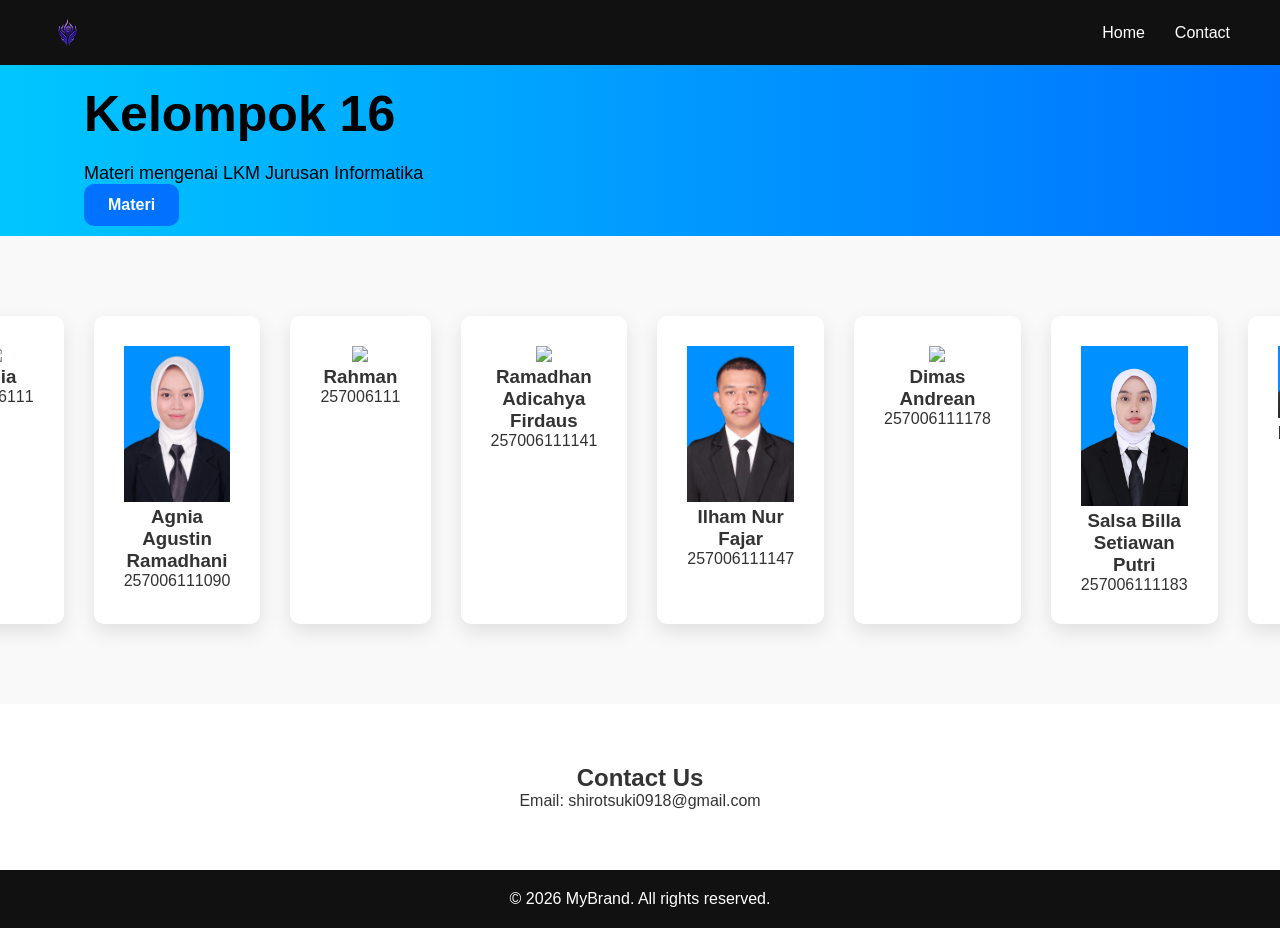
==== index.html @ eaf29628 "Update index.html" ====
<!DOCTYPE html>
<html lang="id">
<head>
    <meta charset="UTF-8">
    <title>Web Kelompok 16</title>
  
    <link rel="stylesheet" href="style.css">
    <link rel="icon" href="images/logo.png">

    <meta property="og:title" content="Web LKM Kelompok 16 Informatika UNSIL Angkatan 2025">
    <meta property="og:description" content="Website dibuat untuk memenuhi tugas LKM Jurusan Informatika 2026.">
    <meta property="og:type" content="website">
    <meta property="og:image" content="images/logo.png">
  
    <meta name="viewport" content="width=device-width, initial-scale=1.0">
    <meta name="description" content="Website Kelompok 16 Jurusan Informatika UNSIL.">
</head>
<body>

    <!-- Navbar -->
    <nav class="navbar">
        <div class="logo">
            <img src="images/logo.png" alt="Logo">
        </div>
        <ul class="nav-links">
            <li><a href="./index.html">Home</a></li>
            <li><a href="./contact.html">Contact</a></li>
        </ul>
    </nav>


    <!-- Hero Section -->
    <section class="hero">
        <div class="container">
            <h1>Kelompok 16</h1>
            <p>Materi mengenai LKM Jurusan Informatika</p>
            <a href="materi.html" class="cta-btn">
            Materi
        </a>
        </div>

    </section>

    <!-- Features -->
    <section class="features" id="features">
        <div class="card">
            <img src="images/Diva.jpeg">
            <h3>Diva Putra Utama</h3>
            <p>257006111012</p>
        </div>
        <div class="card">
            <img src="images/Aulia.jpeg">
            <h3>Aulia</h3>
            <p>257006111</p>
        </div>
        <div class="card">
            <img src="images/Agnia.jpeg">
            <h3>Agnia Agustin Ramadhani</h3>
            <p>257006111090</p>
        </div>
        <div class="card">
            <img src="images/Rahman.jpeg">
            <h3>Rahman</h3>
            <p>257006111</p>
        </div>
        <div class="card">
            <img src="images/Ramadhan.jpg">
            <h3>Ramadhan Adicahya Firdaus</h3>
            <p>257006111141</p>
        </div>
        <div class="card">
            <img src="images/Ilham.jpeg">
            <h3>Ilham Nur Fajar</h3>
            <p>257006111147</p>
        </div>
        <div class="card">
            <img src="images/Dimas.jpg">
            <h3>Dimas Andrean</h3>
            <p>257006111178</p>
        </div>
        <div class="card">
            <img src="images/Salsabilla.jpeg">
            <h3>Salsa Billa Setiawan Putri</h3>
            <p>257006111183</p>
        </div>
        <div class="card">
            <img src="images/Ilham.jpeg">
            <h3>Ilham Nur Fajar</h3>
            <p>NPM</p>
        </div>
        <div class="card">
            <img src="images/Fakhri.jpeg">
            <h3>Fakhri Dinal Maulana Putra</h3>
            <p>257006111205</p>
        </div>
    </section>

    <!-- Contact -->
    <section class="contact" id="contact">
        <h2>Contact Us</h2>
        <p>Email: shirotsuki0918@gmail.com</p>
    </section>

    <!-- Footer -->
    <footer>
        <p>© 2026 MyBrand. All rights reserved.</p>
    </footer>

  
    <!-- LOGIN MODAL -->

<script src="script.js"></script>

</body>
</html>
---- style.css ----
* {
    margin: 0;
    padding: 0;
    box-sizing: border-box;
}

/* Responsive */
@media (max-width: 768px) {
    .features {
        flex-direction: column;
        align-items: center;
    }
}

/* Responsive */
@media (max-width: 768px) {
    .contact-wrapper {
        grid-template-columns: 1fr;
    }
}

@keyframes fadeIn {
    from { opacity: 0; transform: translateY(-10px); }
    to { opacity: 1; transform: translateY(0); }
}

html {
    scroll-behavior: smooth;
}

.buttons{
    display:grid;
    grid-template-columns:repeat(4,1fr);
    gap:10px;
}

.buttons button{
    height:60px;
    font-size:20px;
    border:none;
    border-radius:8px;
    cursor:pointer;
}

button{
background:#333;
color:white;
}

button:hover{
background:#555;
}

body {
    font-family: Arial, sans-serif;
    color: #333;
}

.btn-primary {
    background: #0072ff;
    color: white;
    padding: 12px 20px;
    border: none;
    border-radius: 8px;
    cursor: pointer;
    transition: 0.3s;
}

.btn-primary:hover {
    background: #005ac1;
}

.btn-secondary {
    background: #f0f0f0;
    border: none;
    padding: 10px;
    border-radius: 8px;
    cursor: pointer;
    margin-top: 10px;
}

.card {
    background: white;
    padding: 30px;
    width: 260px;
    text-align: center;
    border-radius: 10px;
    box-shadow: 0 8px 20px rgba(0,0,0,0.1);
    transition: 0.3s;
}

.card img{
  max-width:100%;
  max-height:100%;
  object-fit:contain;
}

.card:hover {
    transform: translateY(-8px);
    box-shadow: 0 15px 30px rgba(0,0,0,0.15);
}

.close {
    position: absolute;
    right: 15px;
    top: 10px;
    font-size: 35px;
    cursor: pointer;
}

/* Contact */
.contact {
    padding: 60px 20px;
    text-align: center;
}

/* ===== CONTACT PAGE ===== */

.contact-page {
    padding: 80px 20px;
    background-color: #f4f7fa;
}

.contact-wrapper {
    display: grid;
    grid-template-columns: 1fr 1fr;
    gap: 50px;
}

.contact-form,
.contact-info {
    background: white;
    padding: 40px;
    border-radius: 12px;
    box-shadow: 0 10px 25px rgba(0, 0, 0, 0.05);
}

.contact-form h2,
.contact-info h2 {
    margin-bottom: 25px;
    color: #0072ff;
}

.container {
    max-width: 1200px;
    margin: auto;
    padding: 0 20px;
}

.cta-btn {
    display: inline-block;
    padding: 12px 24px;
    background-color: #0072ff;
    color: rgb(255, 255, 255);
    text-decoration: none;
    border-radius: 10px;
    font-weight: bold;
    transition: 0.3s;
}

.cta-btn:hover {
    background-color: #261e91;
    transform: translateY(-2px);
}

.materi {
    padding: 60px 10%;
}

.day-box {
    background: white;
    border: 2px solid #ddd;
    border-radius: 15px;
    padding: 25px;
    margin-bottom: 25px;

    box-shadow: 0 4px 10px rgba(0,0,0,0.1);

    transition: 0.3s;
}

.day-box:hover {
    transform: translateY(-5px);
}

.day-box h2 {
    margin-bottom: 10px;
    color: #4f46e5;
}

.day-box p {
    line-height: 1.7;
}

#display{
    width:100%;
    height:60px;
    font-size:24px;
    text-align:right;
    margin-bottom:15px;
    padding:10px;
}

.divider {
    margin: 15px 0;
    color: #888;
}

/* Features */
.features {
    display: flex;
    justify-content: center;
    gap: 30px;
    padding: 80px 20px;
    background-color: #f9f9f9;
}

/* ===== FEATURES PAGE ===== */

.features-page {
    padding: 80px 20px;
    background-color: #f9f9f9;
}

.features-grid {
    display: grid;
    grid-template-columns: repeat(auto-fit, minmax(250px, 1fr));
    gap: 30px;
    margin-top: 40px;
}

.feature-card {
    background: white;
    padding: 30px;
    border-radius: 12px;
    box-shadow: 0 10px 25px rgba(0, 0, 0, 0.05);
    text-align: center;
    transition: transform 0.3s ease, box-shadow 0.3s ease;
}

.feature-card:hover {
    transform: translateY(-8px);
    box-shadow: 0 15px 35px rgba(0, 0, 0, 0.1);
}

.feature-card h3 {
    margin-bottom: 15px;
    font-size: 20px;
    color: #0072ff;
}

.feature-card p {
    color: #555;
    font-size: 15px;
    line-height: 1.6;
}

/* Footer */
footer {
    background: #111;
    color: white;
    text-align: center;
    padding: 20px;
}

.form-group {
    margin-bottom: 20px;
}

.form-group label {
    display: block;
    margin-bottom: 8px;
    font-weight: 600;
}

.form-group input,
.form-group textarea {
    width: 100%;
    padding: 12px;
    border: 1px solid #ddd;
    border-radius: 8px;
    font-size: 14px;
}

.form-group input:focus,
.form-group textarea:focus {
    outline: none;
    border-color: #0072ff;
}

/* Hero */
.hero {
    background: linear-gradient(to right, #00c6ff, #0072ff);
    display: left;
    flex-direction: column;
    justify-content: center;
    align-items: center;
    color: rgb(0, 0, 0);
    text-align: left;
    padding: 20px 5% 10px;
}

.hero h1 {
    font-size: 50px;
    margin-bottom: 20px;
}

.hero p {
    font-size: 18px;
    margin-bottom: 0px;
}

.hero button {
    padding: 12px 30px;
    border: none;
    border-radius: 5px;
    background: white;
    color: #0072ff;
    font-weight: bold;
    cursor: pointer;
    transition: 0.3s;
}

.hero button:hover {
    background: #f0f0f0;
}

.login-btn {
    background: #0072ff;
    color: white;
    border: none;
    padding: 8px 16px;
    border-radius: 6px;
    cursor: pointer;
}

.logo {
    display: flex;
    align-items: center;
}

.logo img {
    height: 35px;
    width: auto;
    object-fit: contain;
}

.modal {
    display: none;
    position: fixed;
    z-index: 999;
    left: 0;
    top: 0;
    width: 100%;
    height: 100%;
    background: rgba(0,0,0,0.5);
    justify-content: center;
    align-items: center;
}

.modal-content {
    background: white;
    padding: 40px;
    border-radius: 12px;
    width: 350px;
    text-align: center;
    position: relative;
    animation: fadeIn 0.3s ease;
}

.modal-content input {
    width: 100%;
    padding: 12px;
    margin: 10px 0;
    border-radius: 8px;
    border: 1px solid #000000;
}


/* Navbar */
.navbar {
    display: flex;
    justify-content: space-between;
    align-items: center;
    padding: 15px 50px;
    background-color: #111;
    color: white;
}

.nav-links {
    list-style: none;
    display: flex;
    gap: 30px;
}

.nav-links a {
    text-decoration: none;
    color: white;
    transition: 0.3s;
}

.nav-links a.active {
    border-bottom: 2px solid #00c6ff;
}

.nav-links a:hover {
    color: #00c6ff;
}

.page-hero {
    padding: 120px 20px 80px;
    background: linear-gradient(to right, #00c6ff, #0072ff);
    color: white;
    text-align: center;
}

.page-hero h1 {
    font-size: 42px;
    margin-bottom: 15px;
}

.page-hero p {
    font-size: 18px;
}

#result{
    color: rgb(0, 0, 0);
    font-weight: bold;
    font-size: 22px;
    margin-top: 15px;
}
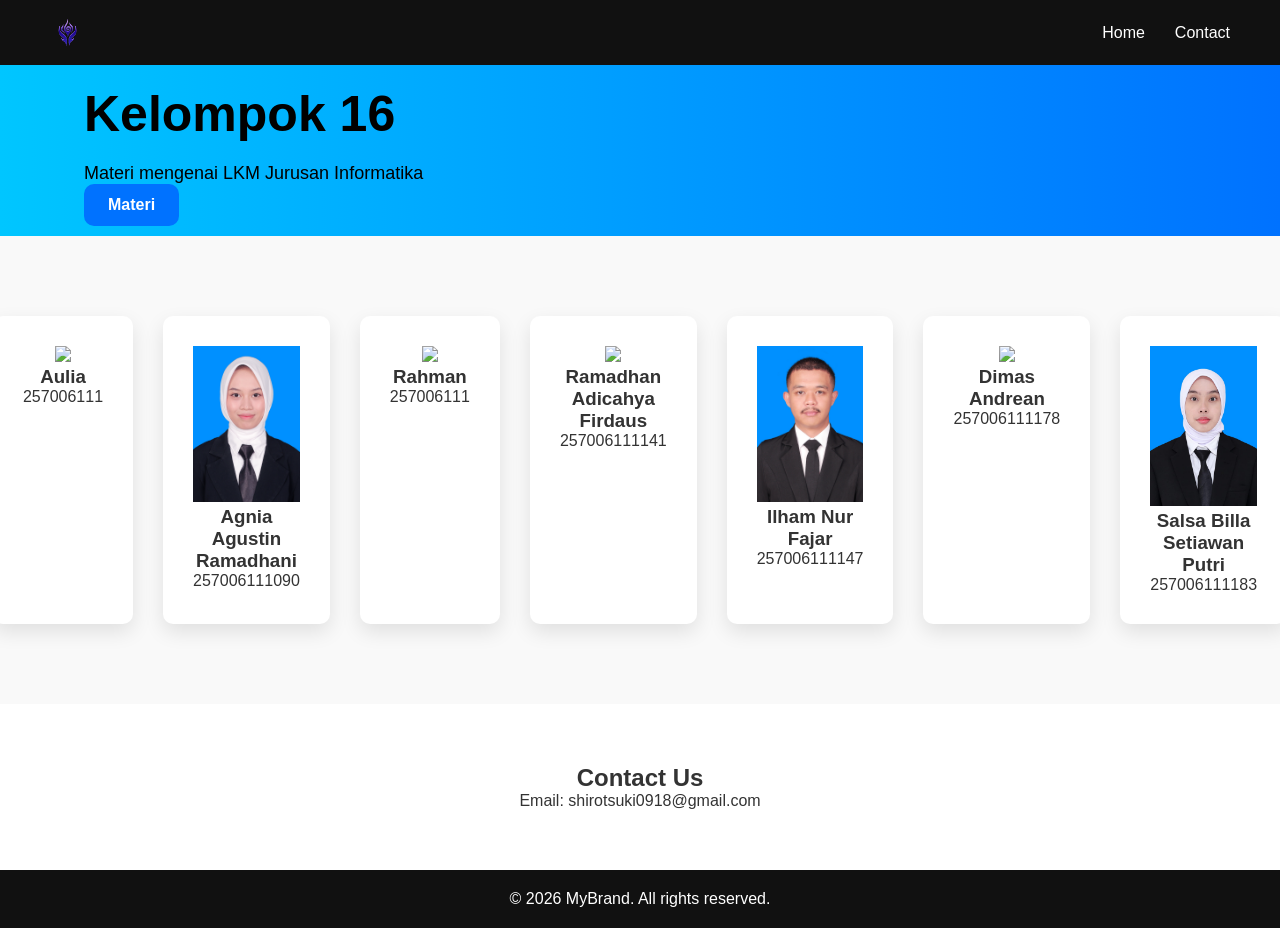
==== commit 2e256585: "Update index.html" ====
--- a/index.html
+++ b/index.html
@@ -84,11 +84,6 @@
             <p>257006111183</p>
         </div>
         <div class="card">
-            <img src="images/Ilham.jpeg">
-            <h3>Ilham Nur Fajar</h3>
-            <p>NPM</p>
-        </div>
-        <div class="card">
             <img src="images/Fakhri.jpeg">
             <h3>Fakhri Dinal Maulana Putra</h3>
             <p>257006111205</p>
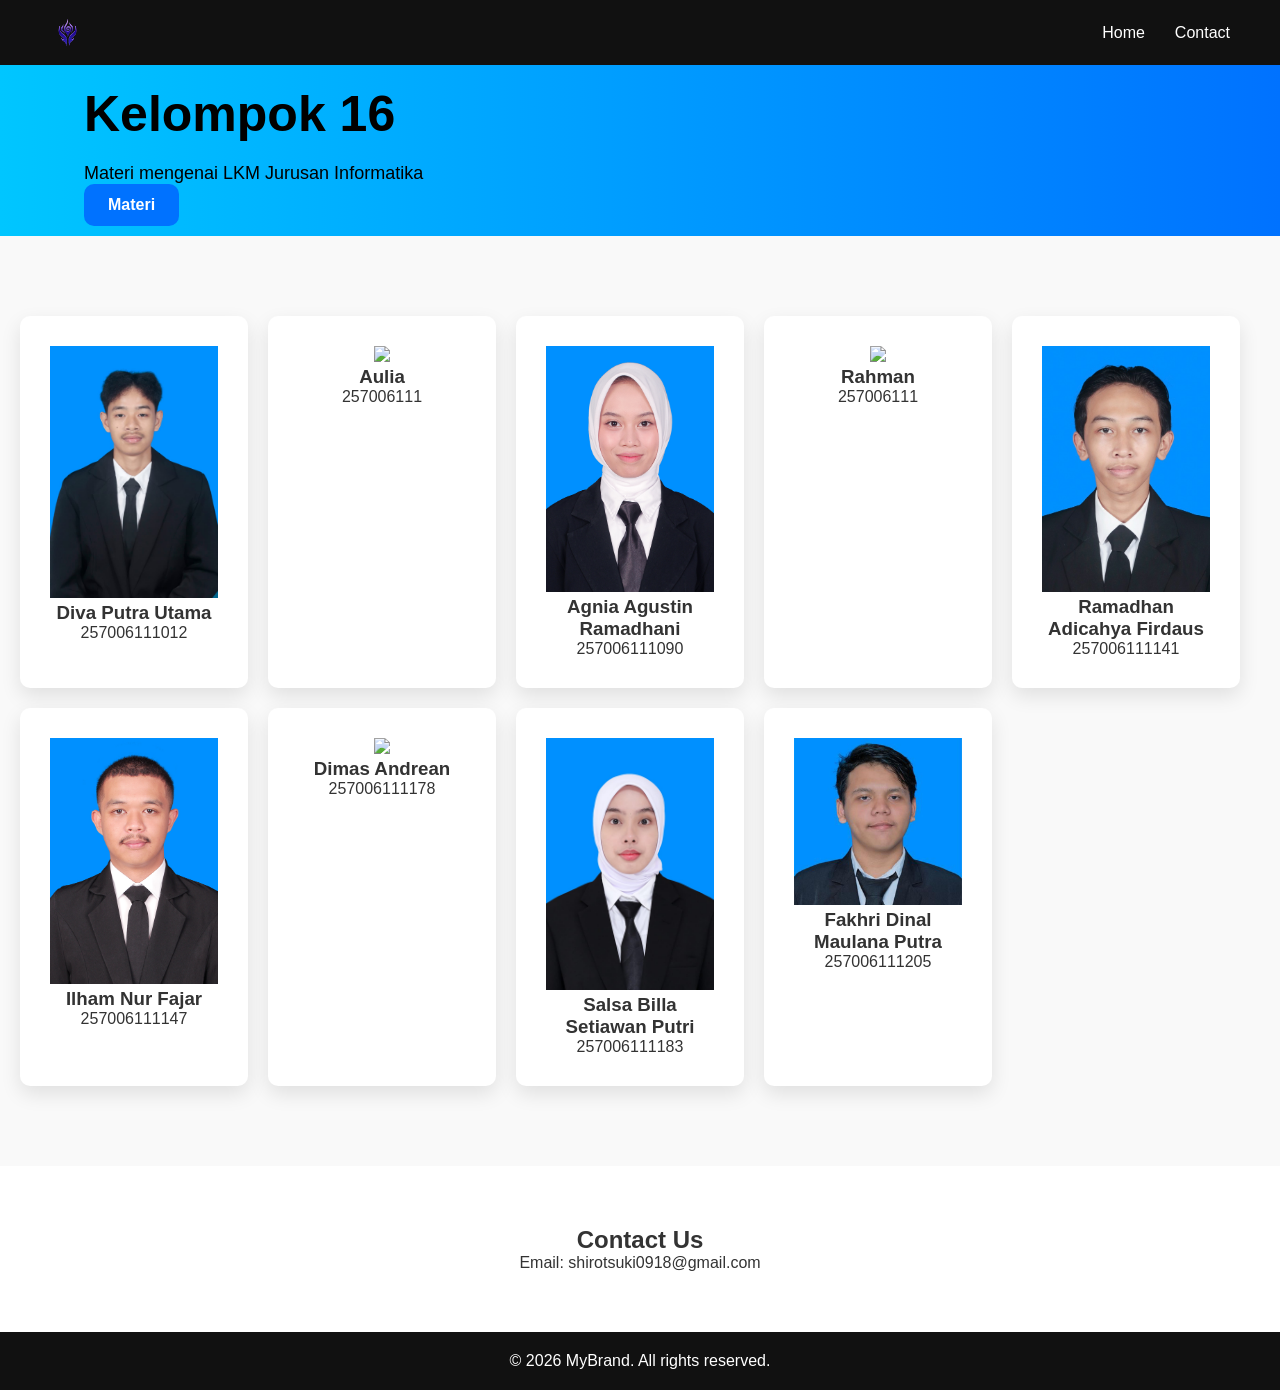
==== commit 49e99d6f: "Update index.html" ====
--- a/index.html
+++ b/index.html
@@ -64,7 +64,7 @@
             <p>257006111</p>
         </div>
         <div class="card">
-            <img src="images/Ramadhan.jpg">
+            <img src="images/Ramadhan.JPG">
             <h3>Ramadhan Adicahya Firdaus</h3>
             <p>257006111141</p>
         </div>
--- a/style.css
+++ b/style.css
@@ -1,432 +1,432 @@
-* {
-    margin: 0;
-    padding: 0;
-    box-sizing: border-box;
-}
-
-/* Responsive */
-@media (max-width: 768px) {
-    .features {
-        flex-direction: column;
-        align-items: center;
-    }
-}
-
-/* Responsive */
-@media (max-width: 768px) {
-    .contact-wrapper {
-        grid-template-columns: 1fr;
-    }
-}
-
-@keyframes fadeIn {
-    from { opacity: 0; transform: translateY(-10px); }
-    to { opacity: 1; transform: translateY(0); }
-}
-
-html {
-    scroll-behavior: smooth;
-}
-
-.buttons{
-    display:grid;
-    grid-template-columns:repeat(4,1fr);
-    gap:10px;
-}
-
-.buttons button{
-    height:60px;
-    font-size:20px;
-    border:none;
-    border-radius:8px;
-    cursor:pointer;
-}
-
-button{
-background:#333;
-color:white;
-}
-
-button:hover{
-background:#555;
-}
-
-body {
-    font-family: Arial, sans-serif;
-    color: #333;
-}
-
-.btn-primary {
-    background: #0072ff;
-    color: white;
-    padding: 12px 20px;
-    border: none;
-    border-radius: 8px;
-    cursor: pointer;
-    transition: 0.3s;
-}
-
-.btn-primary:hover {
-    background: #005ac1;
-}
-
-.btn-secondary {
-    background: #f0f0f0;
-    border: none;
-    padding: 10px;
-    border-radius: 8px;
-    cursor: pointer;
-    margin-top: 10px;
-}
-
-.card {
-    background: white;
-    padding: 30px;
-    width: 260px;
-    text-align: center;
-    border-radius: 10px;
-    box-shadow: 0 8px 20px rgba(0,0,0,0.1);
-    transition: 0.3s;
-}
-
-.card img{
-  max-width:100%;
-  max-height:100%;
-  object-fit:contain;
-}
-
-.card:hover {
-    transform: translateY(-8px);
-    box-shadow: 0 15px 30px rgba(0,0,0,0.15);
-}
-
-.close {
-    position: absolute;
-    right: 15px;
-    top: 10px;
-    font-size: 35px;
-    cursor: pointer;
-}
-
-/* Contact */
-.contact {
-    padding: 60px 20px;
-    text-align: center;
-}
-
-/* ===== CONTACT PAGE ===== */
-
-.contact-page {
-    padding: 80px 20px;
-    background-color: #f4f7fa;
-}
-
-.contact-wrapper {
-    display: grid;
-    grid-template-columns: 1fr 1fr;
-    gap: 50px;
-}
-
-.contact-form,
-.contact-info {
-    background: white;
-    padding: 40px;
-    border-radius: 12px;
-    box-shadow: 0 10px 25px rgba(0, 0, 0, 0.05);
-}
-
-.contact-form h2,
-.contact-info h2 {
-    margin-bottom: 25px;
-    color: #0072ff;
-}
-
-.container {
-    max-width: 1200px;
-    margin: auto;
-    padding: 0 20px;
-}
-
-.cta-btn {
-    display: inline-block;
-    padding: 12px 24px;
-    background-color: #0072ff;
-    color: rgb(255, 255, 255);
-    text-decoration: none;
-    border-radius: 10px;
-    font-weight: bold;
-    transition: 0.3s;
-}
-
-.cta-btn:hover {
-    background-color: #261e91;
-    transform: translateY(-2px);
-}
-
-.materi {
-    padding: 60px 10%;
-}
-
-.day-box {
-    background: white;
-    border: 2px solid #ddd;
-    border-radius: 15px;
-    padding: 25px;
-    margin-bottom: 25px;
-
-    box-shadow: 0 4px 10px rgba(0,0,0,0.1);
-
-    transition: 0.3s;
-}
-
-.day-box:hover {
-    transform: translateY(-5px);
-}
-
-.day-box h2 {
-    margin-bottom: 10px;
-    color: #4f46e5;
-}
-
-.day-box p {
-    line-height: 1.7;
-}
-
-#display{
-    width:100%;
-    height:60px;
-    font-size:24px;
-    text-align:right;
-    margin-bottom:15px;
-    padding:10px;
-}
-
-.divider {
-    margin: 15px 0;
-    color: #888;
-}
-
-/* Features */
-.features {
-    display: flex;
-    justify-content: center;
-    gap: 30px;
-    padding: 80px 20px;
-    background-color: #f9f9f9;
-}
-
-/* ===== FEATURES PAGE ===== */
-
-.features-page {
-    padding: 80px 20px;
-    background-color: #f9f9f9;
-}
-
-.features-grid {
-    display: grid;
-    grid-template-columns: repeat(auto-fit, minmax(250px, 1fr));
-    gap: 30px;
-    margin-top: 40px;
-}
-
-.feature-card {
-    background: white;
-    padding: 30px;
-    border-radius: 12px;
-    box-shadow: 0 10px 25px rgba(0, 0, 0, 0.05);
-    text-align: center;
-    transition: transform 0.3s ease, box-shadow 0.3s ease;
-}
-
-.feature-card:hover {
-    transform: translateY(-8px);
-    box-shadow: 0 15px 35px rgba(0, 0, 0, 0.1);
-}
-
-.feature-card h3 {
-    margin-bottom: 15px;
-    font-size: 20px;
-    color: #0072ff;
-}
-
-.feature-card p {
-    color: #555;
-    font-size: 15px;
-    line-height: 1.6;
-}
-
-/* Footer */
-footer {
-    background: #111;
-    color: white;
-    text-align: center;
-    padding: 20px;
-}
-
-.form-group {
-    margin-bottom: 20px;
-}
-
-.form-group label {
-    display: block;
-    margin-bottom: 8px;
-    font-weight: 600;
-}
-
-.form-group input,
-.form-group textarea {
-    width: 100%;
-    padding: 12px;
-    border: 1px solid #ddd;
-    border-radius: 8px;
-    font-size: 14px;
-}
-
-.form-group input:focus,
-.form-group textarea:focus {
-    outline: none;
-    border-color: #0072ff;
-}
-
-/* Hero */
-.hero {
-    background: linear-gradient(to right, #00c6ff, #0072ff);
-    display: left;
-    flex-direction: column;
-    justify-content: center;
-    align-items: center;
-    color: rgb(0, 0, 0);
-    text-align: left;
-    padding: 20px 5% 10px;
-}
-
-.hero h1 {
-    font-size: 50px;
-    margin-bottom: 20px;
-}
-
-.hero p {
-    font-size: 18px;
-    margin-bottom: 0px;
-}
-
-.hero button {
-    padding: 12px 30px;
-    border: none;
-    border-radius: 5px;
-    background: white;
-    color: #0072ff;
-    font-weight: bold;
-    cursor: pointer;
-    transition: 0.3s;
-}
-
-.hero button:hover {
-    background: #f0f0f0;
-}
-
-.login-btn {
-    background: #0072ff;
-    color: white;
-    border: none;
-    padding: 8px 16px;
-    border-radius: 6px;
-    cursor: pointer;
-}
-
-.logo {
-    display: flex;
-    align-items: center;
-}
-
-.logo img {
-    height: 35px;
-    width: auto;
-    object-fit: contain;
-}
-
-.modal {
-    display: none;
-    position: fixed;
-    z-index: 999;
-    left: 0;
-    top: 0;
-    width: 100%;
-    height: 100%;
-    background: rgba(0,0,0,0.5);
-    justify-content: center;
-    align-items: center;
-}
-
-.modal-content {
-    background: white;
-    padding: 40px;
-    border-radius: 12px;
-    width: 350px;
-    text-align: center;
-    position: relative;
-    animation: fadeIn 0.3s ease;
-}
-
-.modal-content input {
-    width: 100%;
-    padding: 12px;
-    margin: 10px 0;
-    border-radius: 8px;
-    border: 1px solid #000000;
-}
-
-
-/* Navbar */
-.navbar {
-    display: flex;
-    justify-content: space-between;
-    align-items: center;
-    padding: 15px 50px;
-    background-color: #111;
-    color: white;
-}
-
-.nav-links {
-    list-style: none;
-    display: flex;
-    gap: 30px;
-}
-
-.nav-links a {
-    text-decoration: none;
-    color: white;
-    transition: 0.3s;
-}
-
-.nav-links a.active {
-    border-bottom: 2px solid #00c6ff;
-}
-
-.nav-links a:hover {
-    color: #00c6ff;
-}
-
-.page-hero {
-    padding: 120px 20px 80px;
-    background: linear-gradient(to right, #00c6ff, #0072ff);
-    color: white;
-    text-align: center;
-}
-
-.page-hero h1 {
-    font-size: 42px;
-    margin-bottom: 15px;
-}
-
-.page-hero p {
-    font-size: 18px;
-}
-
-#result{
-    color: rgb(0, 0, 0);
-    font-weight: bold;
-    font-size: 22px;
-    margin-top: 15px;
-}
-
+* {
+    margin: 0;
+    padding: 0;
+    box-sizing: border-box;
+}
+
+/* Responsive */
+@media (max-width: 768px) {
+    .features {
+        flex-direction: column;
+        align-items: center;
+    }
+}
+
+/* Responsive */
+@media (max-width: 768px) {
+    .contact-wrapper {
+        grid-template-columns: 1fr;
+    }
+}
+
+@keyframes fadeIn {
+    from { opacity: 0; transform: translateY(-10px); }
+    to { opacity: 1; transform: translateY(0); }
+}
+
+html {
+    scroll-behavior: smooth;
+}
+
+.buttons{
+    display:grid;
+    grid-template-columns:repeat(4,1fr);
+    gap:10px;
+}
+
+.buttons button{
+    height:60px;
+    font-size:20px;
+    border:none;
+    border-radius:8px;
+    cursor:pointer;
+}
+
+button{
+background:#333;
+color:white;
+}
+
+button:hover{
+background:#555;
+}
+
+body {
+    font-family: Arial, sans-serif;
+    color: #333;
+}
+
+.btn-primary {
+    background: #0072ff;
+    color: white;
+    padding: 12px 20px;
+    border: none;
+    border-radius: 8px;
+    cursor: pointer;
+    transition: 0.3s;
+}
+
+.btn-primary:hover {
+    background: #005ac1;
+}
+
+.btn-secondary {
+    background: #f0f0f0;
+    border: none;
+    padding: 10px;
+    border-radius: 8px;
+    cursor: pointer;
+    margin-top: 10px;
+}
+
+.card {
+    background: white;
+    padding: 30px;
+    width: calc(20% - 20px);
+    text-align: center;
+    border-radius: 10px;
+    box-shadow: 0 8px 20px rgba(0,0,0,0.1);
+    transition: 0.3s;
+}
+
+.card img{
+  max-width:100%;
+  max-height:100%;
+  object-fit:contain;
+}
+
+.card:hover {
+    transform: translateY(-8px);
+    box-shadow: 0 15px 30px rgba(0,0,0,0.15);
+}
+
+.close {
+    position: absolute;
+    right: 15px;
+    top: 10px;
+    font-size: 35px;
+    cursor: pointer;
+}
+
+/* Contact */
+.contact {
+    padding: 60px 20px;
+    text-align: center;
+}
+
+/* ===== CONTACT PAGE ===== */
+
+.contact-page {
+    padding: 80px 20px;
+    background-color: #f4f7fa;
+}
+
+.contact-wrapper {
+    display: grid;
+    grid-template-columns: 1fr 1fr;
+    gap: 50px;
+}
+
+.contact-form,
+.contact-info {
+    background: white;
+    padding: 40px;
+    border-radius: 12px;
+    box-shadow: 0 10px 25px rgba(0, 0, 0, 0.05);
+}
+
+.contact-form h2,
+.contact-info h2 {
+    margin-bottom: 25px;
+    color: #0072ff;
+}
+
+.container {
+    max-width: 1200px;
+    margin: auto;
+    padding: 0 20px;
+}
+
+.cta-btn {
+    display: inline-block;
+    padding: 12px 24px;
+    background-color: #0072ff;
+    color: rgb(255, 255, 255);
+    text-decoration: none;
+    border-radius: 10px;
+    font-weight: bold;
+    transition: 0.3s;
+}
+
+.cta-btn:hover {
+    background-color: #261e91;
+    transform: translateY(-2px);
+}
+
+.materi {
+    padding: 60px 10%;
+}
+
+.day-box {
+    background: white;
+    border: 2px solid #ddd;
+    border-radius: 15px;
+    padding: 25px;
+    margin-bottom: 25px;
+
+    box-shadow: 0 4px 10px rgba(0,0,0,0.1);
+
+    transition: 0.3s;
+}
+
+.day-box:hover {
+    transform: translateY(-5px);
+}
+
+.day-box h2 {
+    margin-bottom: 10px;
+    color: #4f46e5;
+}
+
+.day-box p {
+    line-height: 1.7;
+}
+
+#display{
+    width:100%;
+    height:60px;
+    font-size:24px;
+    text-align:right;
+    margin-bottom:15px;
+    padding:10px;
+}
+
+.divider {
+    margin: 15px 0;
+    color: #888;
+}
+
+/* Features */
+.features {
+    display: flex;
+    flex-wrap: wrap;
+    gap: 20px;
+    padding: 80px 20px;
+    background-color: #f9f9f9;
+}
+
+/* ===== FEATURES PAGE ===== */
+
+.features-page {
+    padding: 80px 20px;
+    background-color: #f9f9f9;
+}
+
+.features-grid {
+    display: grid;
+    grid-template-columns: repeat(auto-fit, minmax(250px, 1fr));
+    gap: 30px;
+    margin-top: 40px;
+}
+
+.feature-card {
+    background: white;
+    padding: 30px;
+    border-radius: 12px;
+    box-shadow: 0 10px 25px rgba(0, 0, 0, 0.05);
+    text-align: center;
+    transition: transform 0.3s ease, box-shadow 0.3s ease;
+}
+
+.feature-card:hover {
+    transform: translateY(-8px);
+    box-shadow: 0 15px 35px rgba(0, 0, 0, 0.1);
+}
+
+.feature-card h3 {
+    margin-bottom: 15px;
+    font-size: 20px;
+    color: #0072ff;
+}
+
+.feature-card p {
+    color: #555;
+    font-size: 15px;
+    line-height: 1.6;
+}
+
+/* Footer */
+footer {
+    background: #111;
+    color: white;
+    text-align: center;
+    padding: 20px;
+}
+
+.form-group {
+    margin-bottom: 20px;
+}
+
+.form-group label {
+    display: block;
+    margin-bottom: 8px;
+    font-weight: 600;
+}
+
+.form-group input,
+.form-group textarea {
+    width: 100%;
+    padding: 12px;
+    border: 1px solid #ddd;
+    border-radius: 8px;
+    font-size: 14px;
+}
+
+.form-group input:focus,
+.form-group textarea:focus {
+    outline: none;
+    border-color: #0072ff;
+}
+
+/* Hero */
+.hero {
+    background: linear-gradient(to right, #00c6ff, #0072ff);
+    display: left;
+    flex-direction: column;
+    justify-content: center;
+    align-items: center;
+    color: rgb(0, 0, 0);
+    text-align: left;
+    padding: 20px 5% 10px;
+}
+
+.hero h1 {
+    font-size: 50px;
+    margin-bottom: 20px;
+}
+
+.hero p {
+    font-size: 18px;
+    margin-bottom: 0px;
+}
+
+.hero button {
+    padding: 12px 30px;
+    border: none;
+    border-radius: 5px;
+    background: white;
+    color: #0072ff;
+    font-weight: bold;
+    cursor: pointer;
+    transition: 0.3s;
+}
+
+.hero button:hover {
+    background: #f0f0f0;
+}
+
+.login-btn {
+    background: #0072ff;
+    color: white;
+    border: none;
+    padding: 8px 16px;
+    border-radius: 6px;
+    cursor: pointer;
+}
+
+.logo {
+    display: flex;
+    align-items: center;
+}
+
+.logo img {
+    height: 35px;
+    width: auto;
+    object-fit: contain;
+}
+
+.modal {
+    display: none;
+    position: fixed;
+    z-index: 999;
+    left: 0;
+    top: 0;
+    width: 100%;
+    height: 100%;
+    background: rgba(0,0,0,0.5);
+    justify-content: center;
+    align-items: center;
+}
+
+.modal-content {
+    background: white;
+    padding: 40px;
+    border-radius: 12px;
+    width: 350px;
+    text-align: center;
+    position: relative;
+    animation: fadeIn 0.3s ease;
+}
+
+.modal-content input {
+    width: 100%;
+    padding: 12px;
+    margin: 10px 0;
+    border-radius: 8px;
+    border: 1px solid #000000;
+}
+
+
+/* Navbar */
+.navbar {
+    display: flex;
+    justify-content: space-between;
+    align-items: center;
+    padding: 15px 50px;
+    background-color: #111;
+    color: white;
+}
+
+.nav-links {
+    list-style: none;
+    display: flex;
+    gap: 30px;
+}
+
+.nav-links a {
+    text-decoration: none;
+    color: white;
+    transition: 0.3s;
+}
+
+.nav-links a.active {
+    border-bottom: 2px solid #00c6ff;
+}
+
+.nav-links a:hover {
+    color: #00c6ff;
+}
+
+.page-hero {
+    padding: 120px 20px 80px;
+    background: linear-gradient(to right, #00c6ff, #0072ff);
+    color: white;
+    text-align: center;
+}
+
+.page-hero h1 {
+    font-size: 42px;
+    margin-bottom: 15px;
+}
+
+.page-hero p {
+    font-size: 18px;
+}
+
+#result{
+    color: rgb(0, 0, 0);
+    font-weight: bold;
+    font-size: 22px;
+    margin-top: 15px;
+}
+
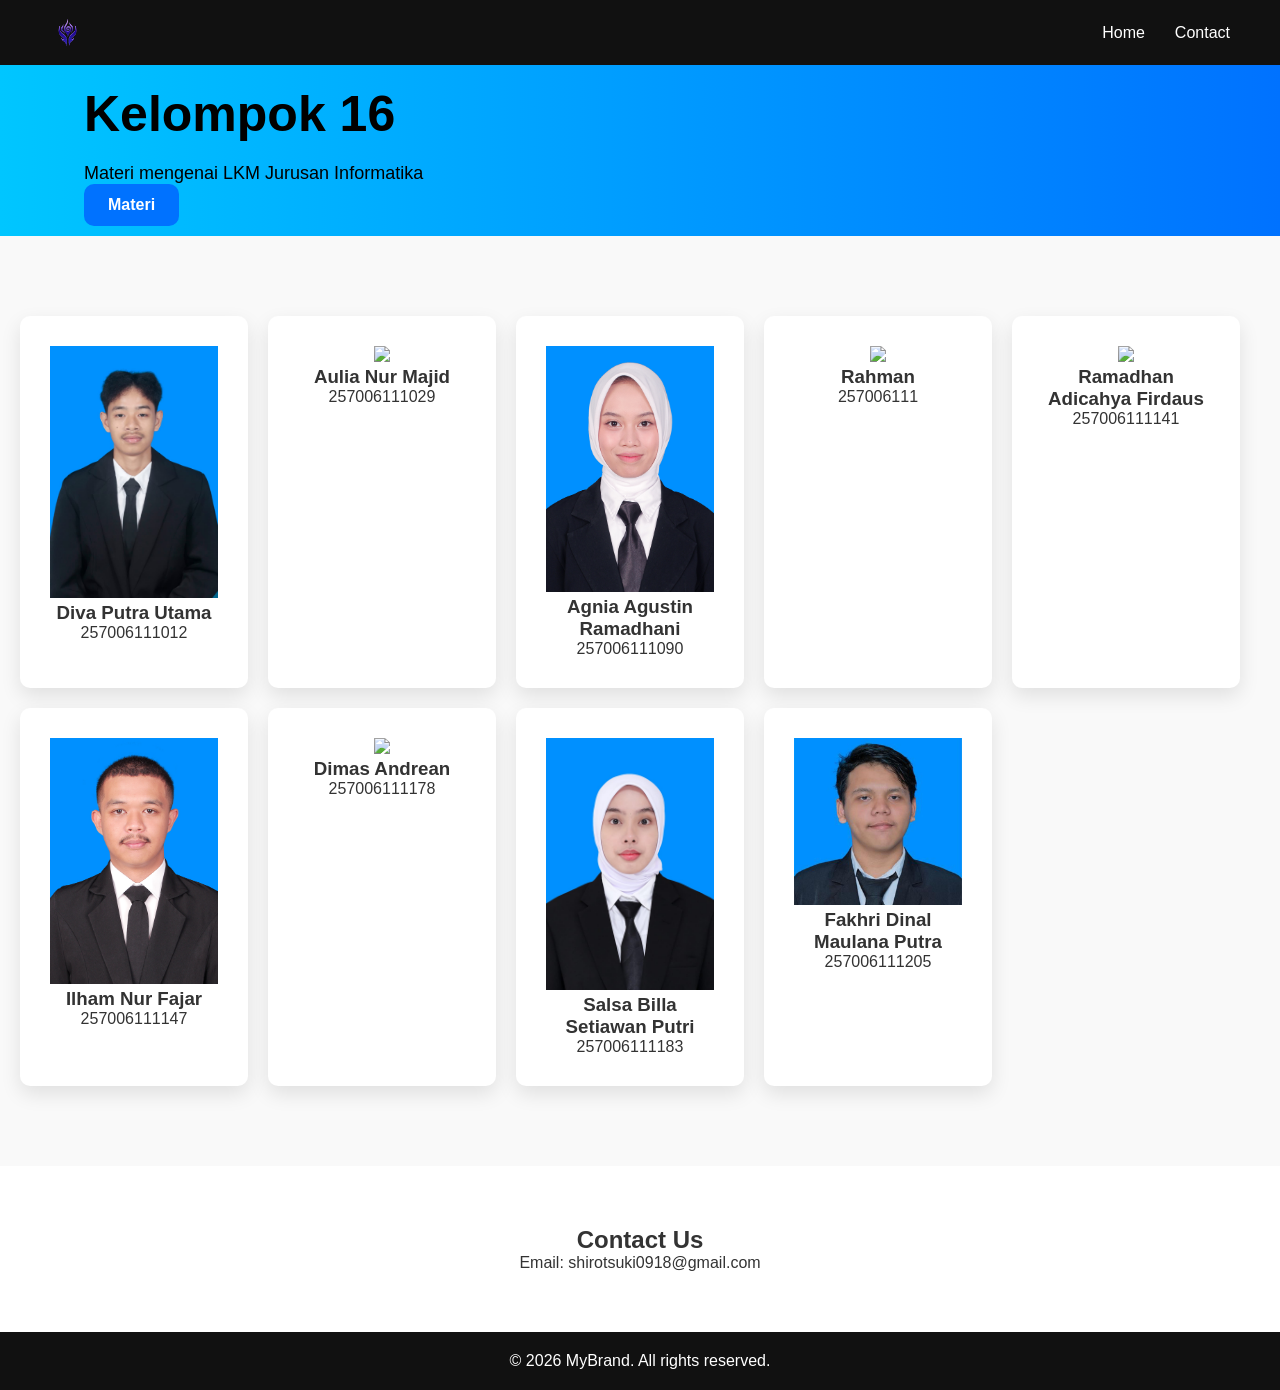
==== commit bf034ff1: "Update names and IDs in index.html" ====
--- a/index.html
+++ b/index.html
@@ -50,8 +50,8 @@
         </div>
         <div class="card">
             <img src="images/Aulia.jpeg">
-            <h3>Aulia</h3>
-            <p>257006111</p>
+            <h3>Aulia Nur Majid</h3>
+            <p>257006111029</p>
         </div>
         <div class="card">
             <img src="images/Agnia.jpeg">
@@ -64,7 +64,7 @@
             <p>257006111</p>
         </div>
         <div class="card">
-            <img src="images/Ramadhan.JPG">
+            <img src="images/Ramadhan.jpg">
             <h3>Ramadhan Adicahya Firdaus</h3>
             <p>257006111141</p>
         </div>
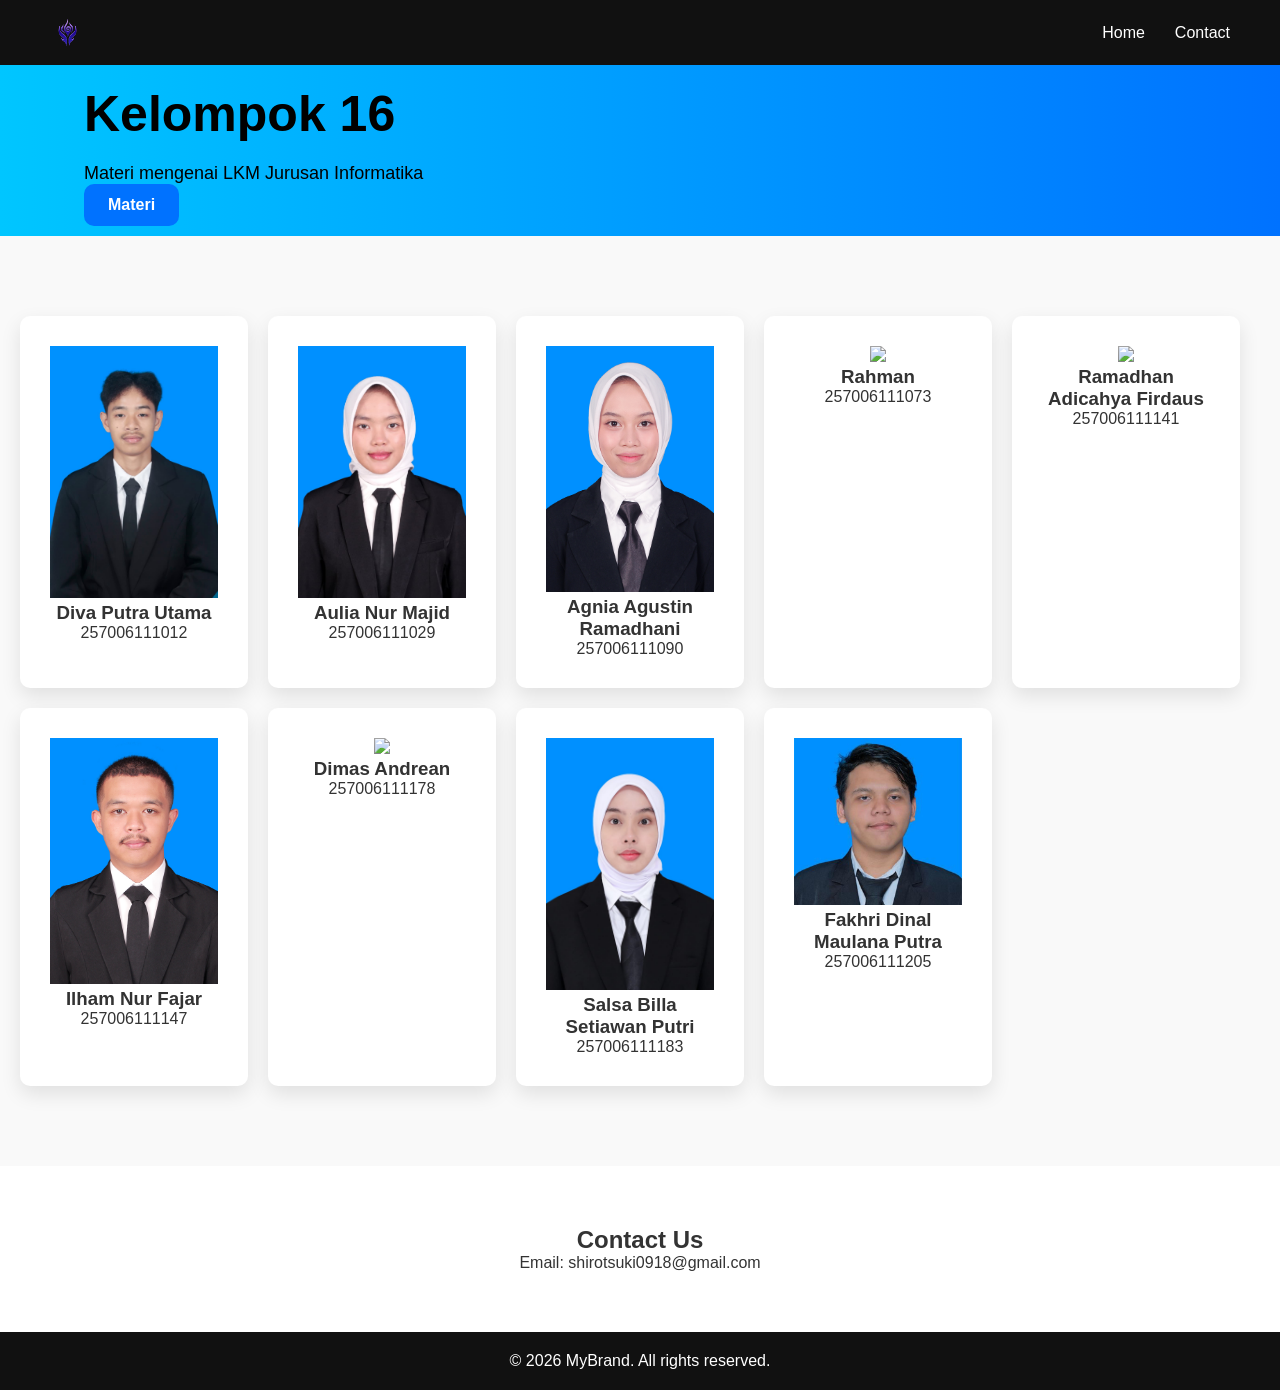
==== commit 859ad254: "Update index.html" ====
--- a/index.html
+++ b/index.html
@@ -61,7 +61,7 @@
         <div class="card">
             <img src="images/Rahman.jpeg">
             <h3>Rahman</h3>
-            <p>257006111</p>
+            <p>257006111073</p>
         </div>
         <div class="card">
             <img src="images/Ramadhan.jpg">
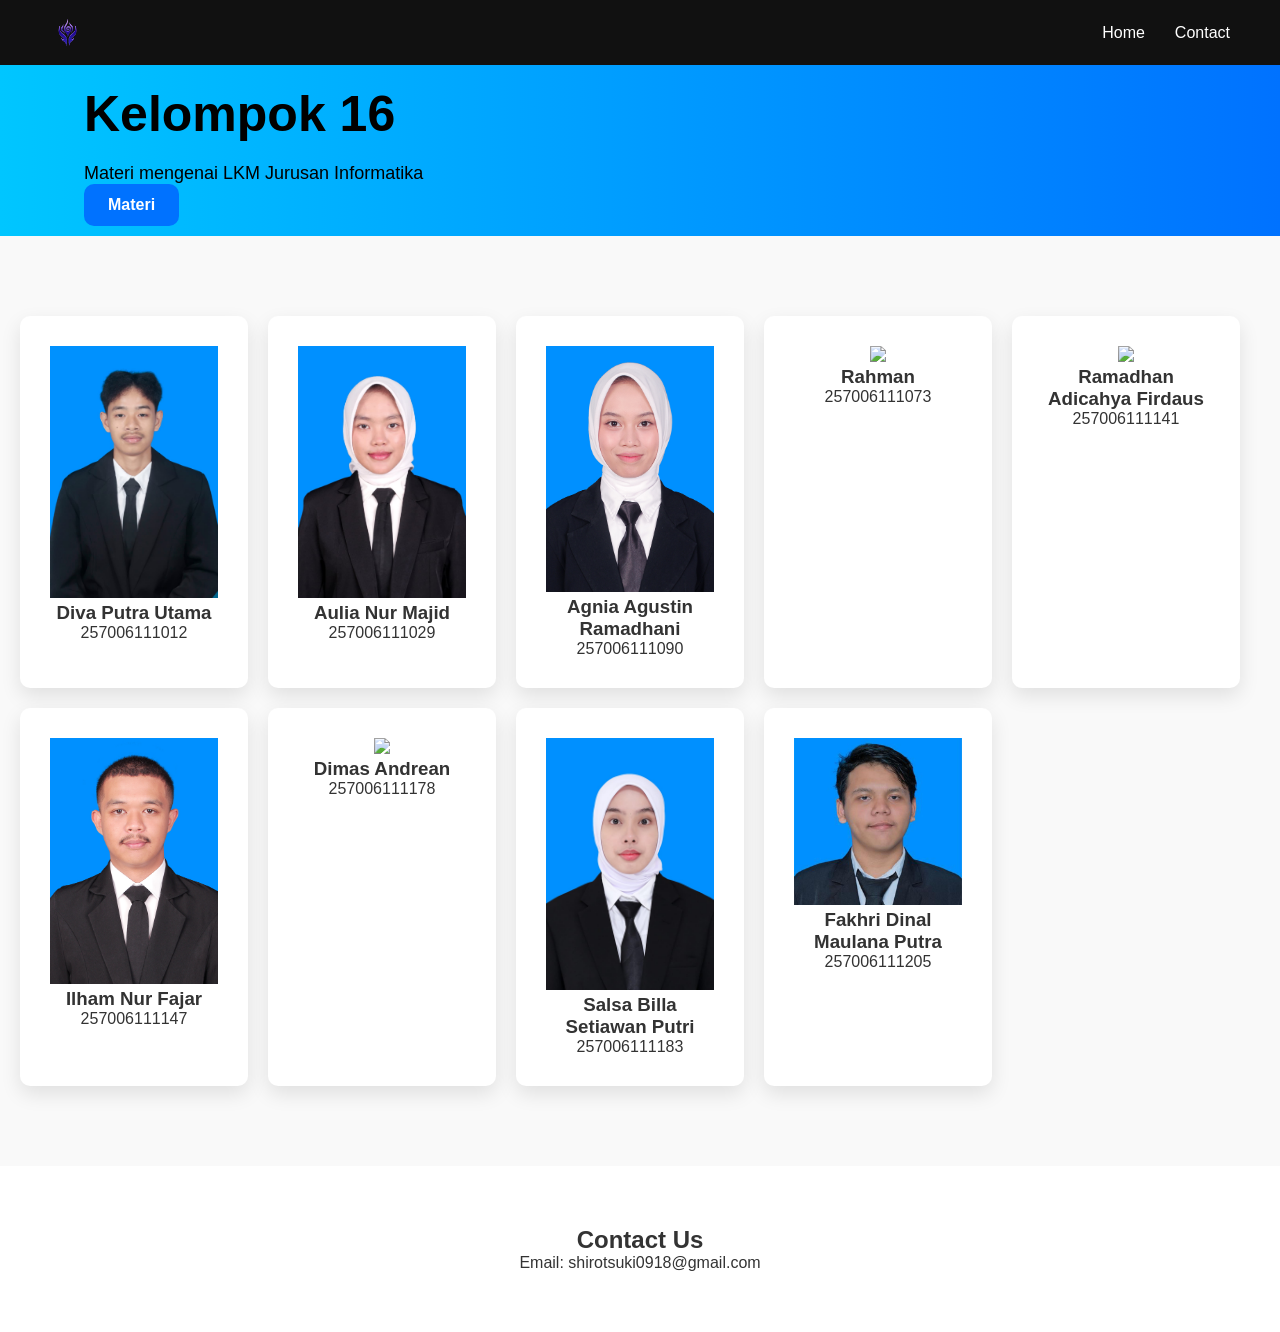
==== commit 520c7507: "Remove footer and login modal from index.html Removed footer and login modal sections from HTML." ====
--- a/index.html
+++ b/index.html
@@ -96,14 +96,6 @@
         <p>Email: shirotsuki0918@gmail.com</p>
     </section>
 
-    <!-- Footer -->
-    <footer>
-        <p>© 2026 MyBrand. All rights reserved.</p>
-    </footer>
-
-  
-    <!-- LOGIN MODAL -->
-
 <script src="script.js"></script>
 
 </body>
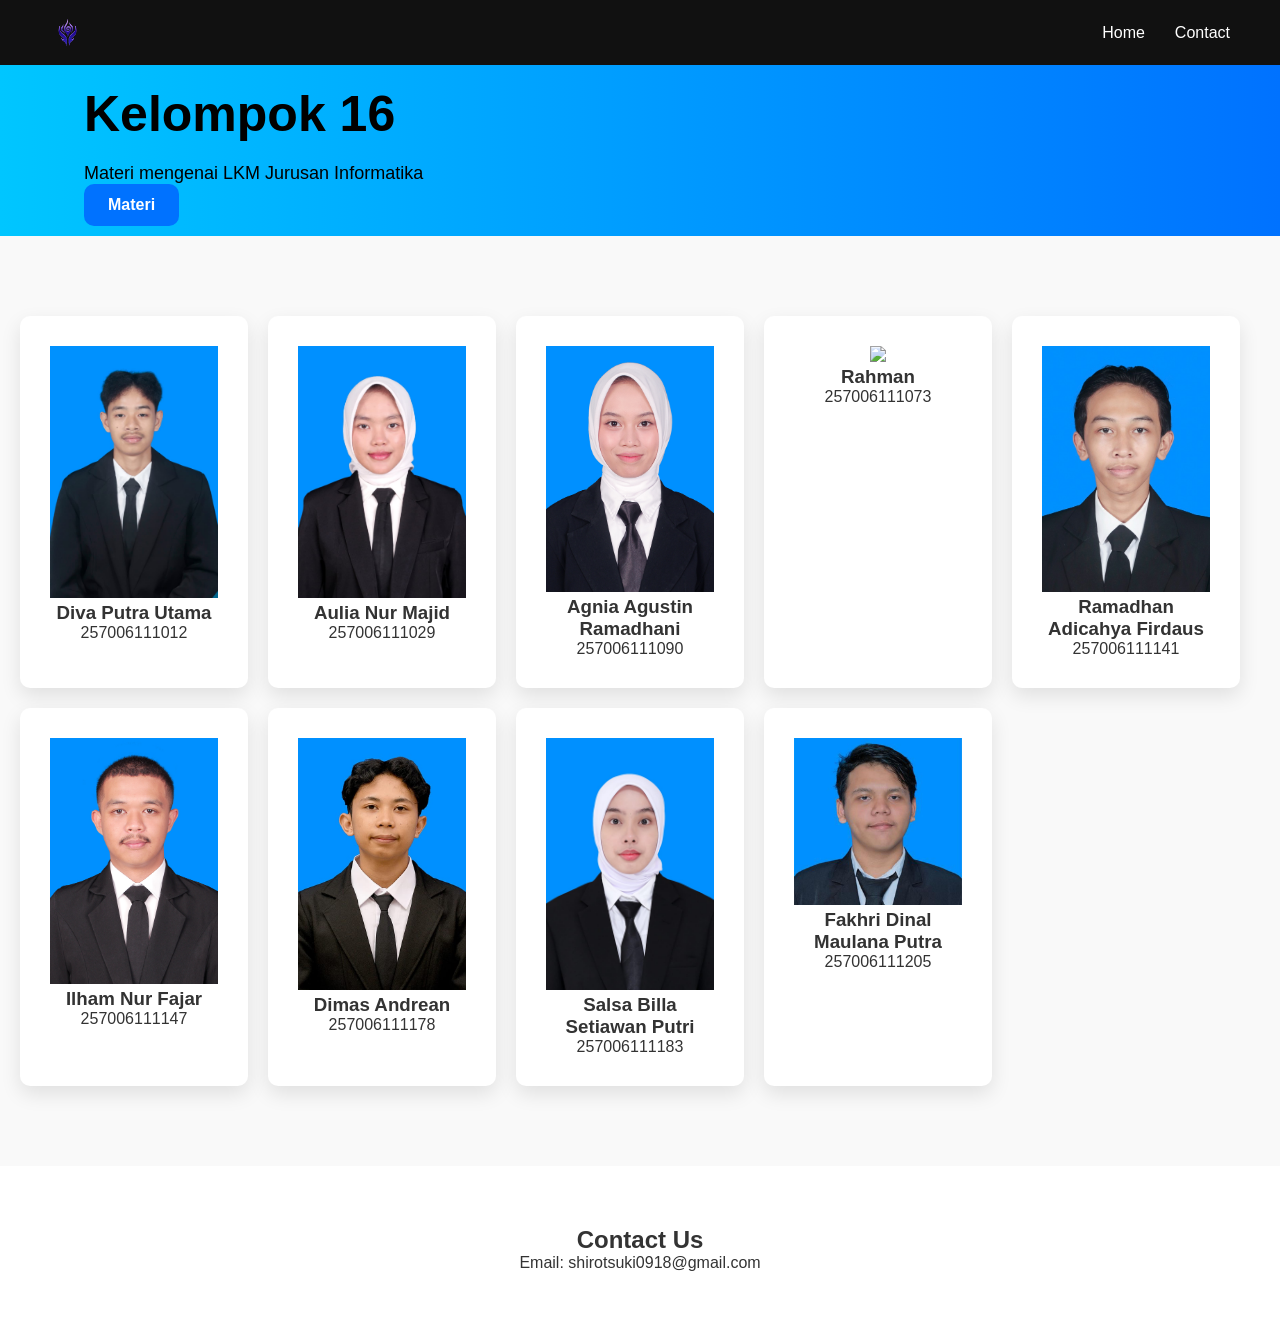
==== commit 9f0599d8: "Change image format from .jpg to .jpeg" ====
--- a/index.html
+++ b/index.html
@@ -74,7 +74,7 @@
             <p>257006111147</p>
         </div>
         <div class="card">
-            <img src="images/Dimas.jpg">
+            <img src="images/Dimas.jpeg">
             <h3>Dimas Andrean</h3>
             <p>257006111178</p>
         </div>
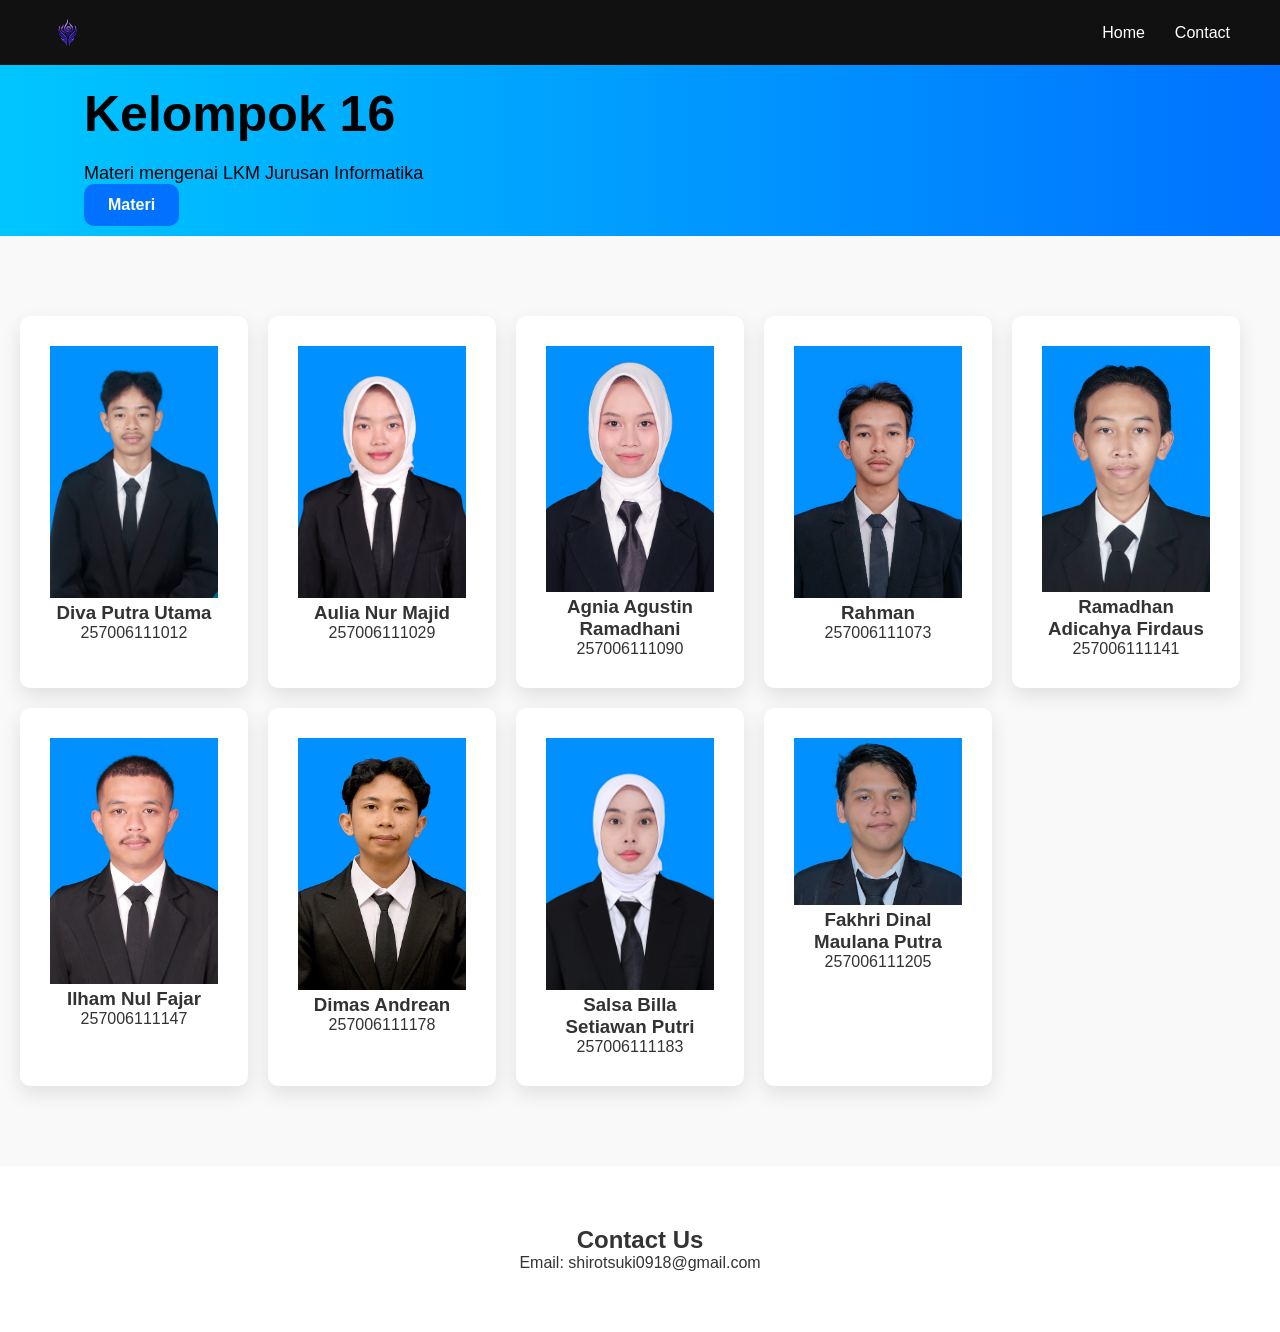
==== commit 58119edc: "Correct name from 'Ilham Nur Fajar' to 'Ilham Nul Fajar'" ====
--- a/index.html
+++ b/index.html
@@ -70,7 +70,7 @@
         </div>
         <div class="card">
             <img src="images/Ilham.jpeg">
-            <h3>Ilham Nur Fajar</h3>
+            <h3>Ilham Nul Fajar</h3>
             <p>257006111147</p>
         </div>
         <div class="card">
